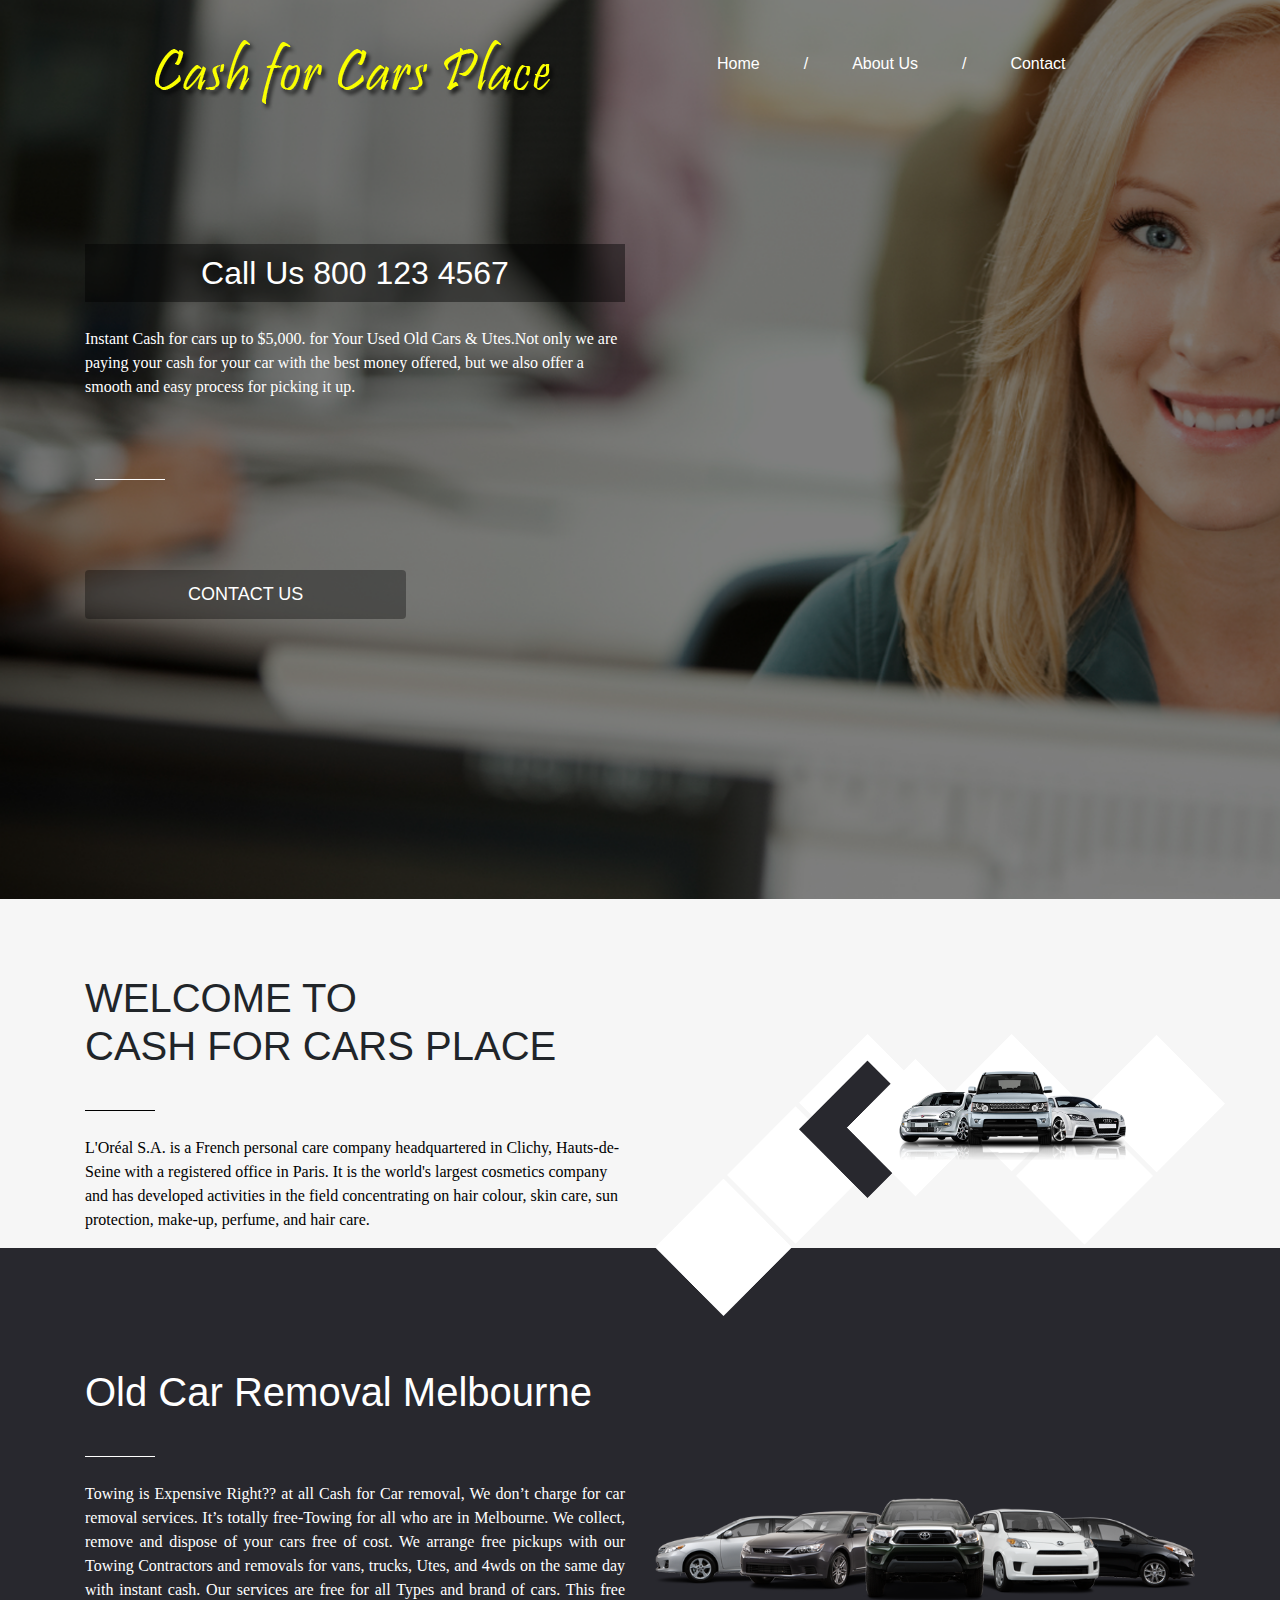
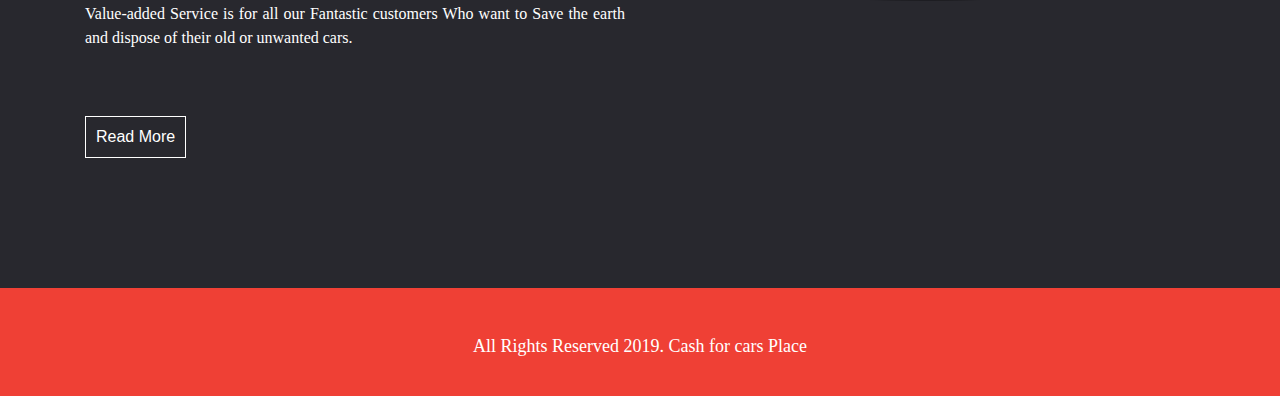
==== index.html @ b8b475d0 "Add files via upload" ====
<!DOCTYPE html>
<html lang="eng">
<head>
        <meta charset="utf-8">
        <meta name="viewport" content="width=device-width, initial-scale=1, shrink-to-fit=no">
       <title> </title>
       <!-- Bootstrap css file -->
       <link rel="stylesheet" type="text/css" href="css/bootstrap.min.css">
       <!-- Theme css file -->
       <link rel="stylesheet" type="text/css" href="css/style.css">
</head>
<body>
<!-- Header Sec Start -->
<header>
	<div class="container">
		<div class="row">
			<div class="col-md-6">
				<div class="logo">
					<a href="index.html" target="_blank"><img src="img/logo.png"></a>
				</div>
			</div>
			<div class="col-md-6">
				<nav>
					<ul>
						<li><a href="index.html" target="_blank">Home</a></li>
						<li>/</li>
						<li><a href="aboutus.html" target="_blank">About Us</a></li>
						<li>/</li>
						<li><a href="contactus.html" target="_blank">Contact</a></li>
					</ul>
				</nav>
			</div>

			<div class="col-md-6">
				<h2>Call Us 800 123 4567</h2>
				<p>Instant Cash for cars up to $5,000. for Your Used Old Cars & Utes.Not only we are paying your cash for your car with the best money offered, but we also offer a smooth and easy process for picking it up.</p>
				<span class="umderline"></span>
				<button class="btn"><a href="contactus.html" target="_blank">CONTACT US</a></button>
			</div>
			
		</div>
	</div>
	
</header>
<!-- Header Sec End -->


<!-- Title Sec Start -->
<section class="from">
	
<div class="container">
	<div class="row">
		<div class="col-md-6">
			<div class="text">
			<h1>WELCOME TO <br> CASH FOR CARS PLACE</h1>
			<span class="underlne"></span>
			<p>L'Oréal S.A. is a French personal care company headquartered in Clichy, Hauts-de-Seine with a registered office in Paris. It is the world's largest cosmetics company and has developed activities in the field concentrating on hair colour, skin care, sun protection, make-up, perfume, and hair care.</p>
			</div>	
		</div>

		<div class="col-md-6">
			<div class="care">
				<img src="img/nw.png">
			</div>
		</div>
	</div>
</div>
</section>
<!-- Title Sec End -->

<!-- Another Sec Start -->

<section class="Another">

	<div class="container">
	<div class="row">
		<div class="col-md-6">
			<div class="text-one">
			<h1>Old Car Removal Melbourne</h1>
			<span class="underlineone"></span>
			<p>Towing is Expensive Right?? at all Cash for Car removal, We don’t charge for car removal services. It’s totally free-Towing for all who are in Melbourne. We collect, remove and dispose of your cars free of cost. We arrange free pickups with our Towing Contractors and removals for vans, trucks, Utes, and 4wds on the same day with instant cash. Our services are free for all Types and brand of cars. This free Value-added Service is for all our Fantastic customers Who want to Save the earth and dispose of their old or unwanted cars.</p>
			<button class="btnone"><a href="aboutus.html" target="_blank">Read More</a></button>
			</div>	
		</div>

		<div class="col-md-6">
		<div class="another-img">
			<img src="img/carone.png">
		</div>
		</div>
		</div>
	</div>
</div>
	
</section>

<!-- Another Sec End -->


<!-- Footer Sec Start -->
<section class="footer">
	<div class="row">
		<div class="col-md-6 offset-md-3 footer-text">
            <p>All Rights Reserved 2019. Cash for cars Place</p>
          </div>
		</div>
	</div>
</section>

<!-- Footer Sec end -->


<script src="https://ajax.googleapis.com/ajax/libs/jquery/3.4.1/jquery.min.js"></script>
<script type="text/javascript" src="js/bootstrap.min.js"></script>

</body>
</html>
---- css/style.css ----
header{
	background: url(../img/bag.png);
	background-repeat: no-repeat;
    background-size: cover;
}


nav {
    display: inline;
    color: white;
    list-style: none;
}

nav ul {
    display: inline-flex;
    list-style: none;
    padding-top: 30px;
}
nav ul li {
    padding: 22px;
}

nav ul li a{
	color: white;
    text-decoration: none;
    background-color: transparent;
}

.col-md-6 h2 {
    background: #0000006e;
    color: white;
    text-align: center;
    padding: 10px;
    margin-top: 130px;
}

.col-md-6  p{
	size: 17px;
    color: white;
    margin-top: 25px;
    font-family: 'Black Ops One', cursive;
	
}

.logo{
	padding-top: 40px;
	text-align: center;
	
}
.from{

	background-color: #f6f6f6;
}

.care img {
    position: absolute;
    max-width: 100%;
    margin-top: 135px;
}

.another-img img {
    margin-top: 250px;
    max-width: 100%;
}

.umderline{
	border-top: 1px solid white;
    width: 70px;
    margin: 10px;
    display: block;
    margin-top: 80px;

}

.underlne{
    border-top: 1px solid black;
    width: 70px;
    display: block;
    margin-top: 40px;
}

.btn {
    background: #00000057;
    color: white;
    padding: 10px 102px;
    text-align: center;
    font-size: 18px;
    margin-bottom: 280px;
    margin-top: 80px;
    transition: 0.5s;
    font-family: 'Roboto', sans-serif;
}

.btn:hover {
    background: #e5e8473d;
}


a {
    color: #ffffff;
    text-decoration: none;
    background-color: transparent;
}

/*text sec Start*/

.row-one{
	    margin-top: 75px;
}

.row-one h1{

}
.row-one p {
    color: black;
    margin-top: 100px;
    text-align: left;
    font-family: 'Lobster', cursive;
}


/*text sec End*/

.text h1{
	margin-top: 75px;
}
.text p{
	    color: black;
        font-family: 'Lobster', cursive;	
}
/*text sec End*/

.Another{

	background-color: #28282e;
    
}

.col-md-6-one img{
	    position: absolute;

}

.underlineone {
    border-top: 1px solid white;
    width: 70px;
    display: block;
    margin-top: 40px;
}

.text-one h1{
	margin-top: 120px;
    color: white;

}

.text-one p {
    text-align: justify;
    padding-bottom: 50px;
    font-family: 'Lobster', cursive;

}

.btnone {
    background: none;
    border: 1px solid white;
    color: white;
    padding: 8px 10px;
    margin-bottom: 130px;
    transition: 0.5s;
}

.btnone:hover {
    background: black;
}



/*footer start*/
.footer{
    background-color: #ef4035;
    padding: 20px;
}

.col-md-6.offset-md-3.footer-text {
    text-align: center;
    color: white;
    font-size: 18px;
}
/*footer End*/



/*Media Qury*/
/*Mobile Device*/


@media (min-width: 320px;) and (max-width: 500px;){

.logo {
    padding-top: 40px;
    text-align: center;
}

.text h1 {
    margin-top: 75px;
    text-align: center;
}

.btn {
    background: #00000057;
    color: white;
    padding: 10px 102px;
    font-size: 18px;
    margin-bottom: 280px;
    margin: 0px auto;
    display: block;
    margin-bottom: 100px;
}

}
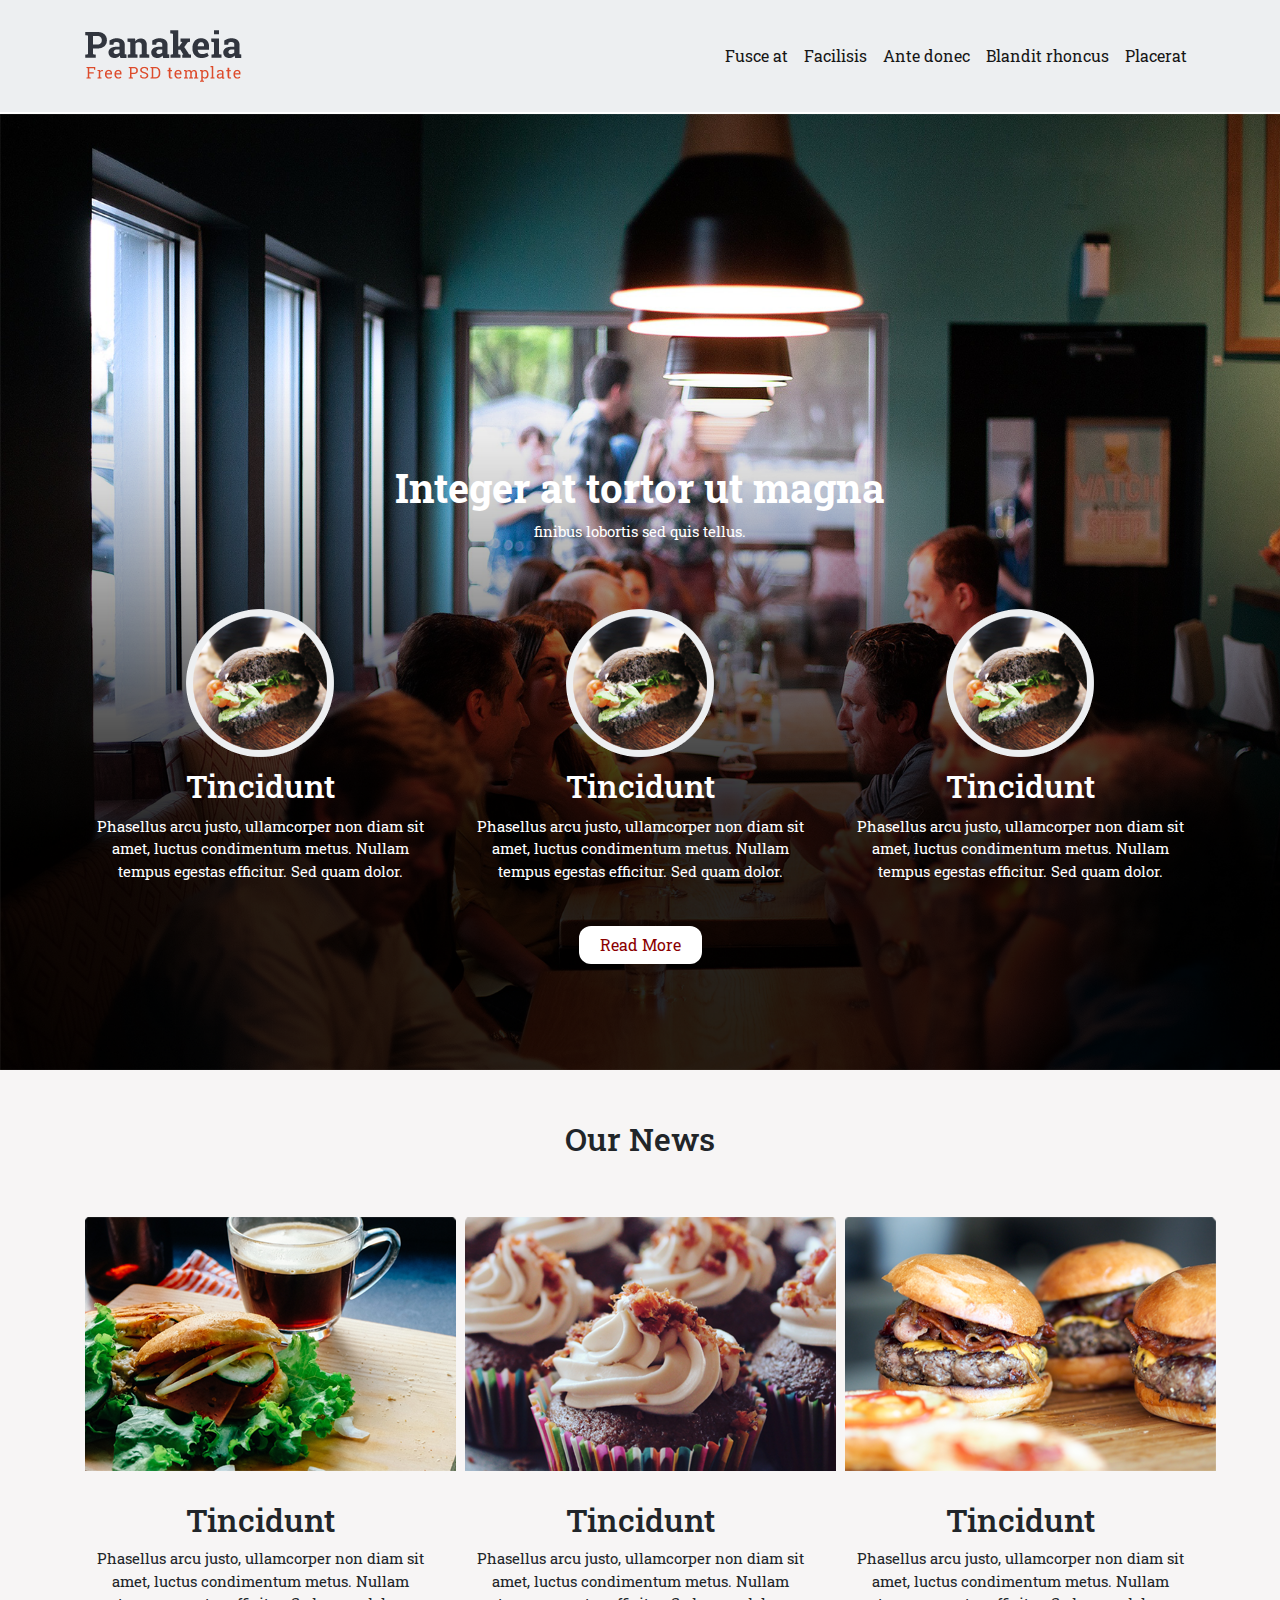
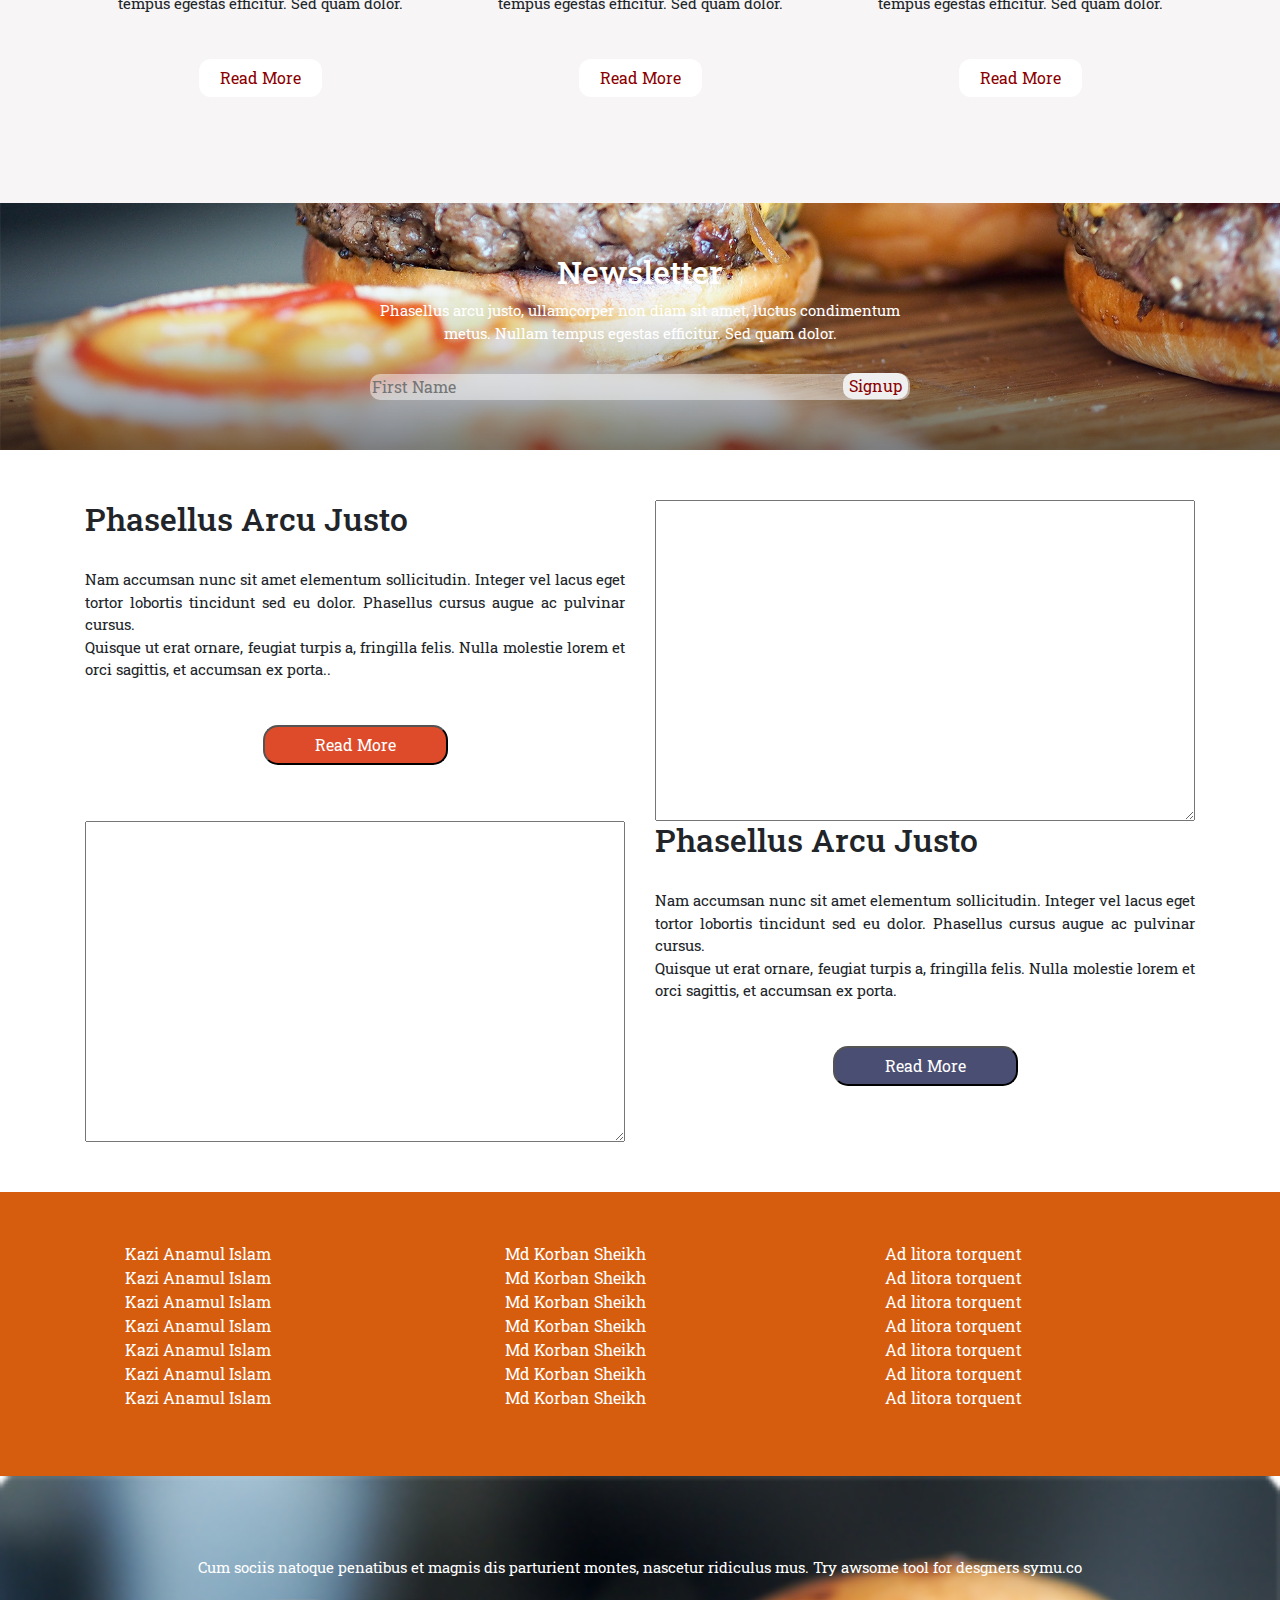
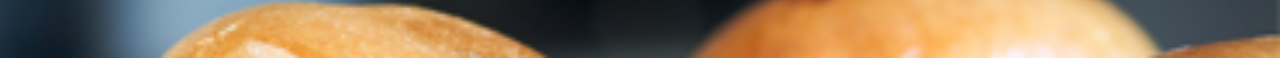
==== commit 8d4b9dee: "Add files via upload" ====
--- a/index.html
+++ b/index.html
@@ -1,117 +1,274 @@
-<!DOCTYPE html>
-<html lang="eng">
-<head>
-        <meta charset="utf-8">
-        <meta name="viewport" content="width=device-width, initial-scale=1, shrink-to-fit=no">
-       <title> </title>
-       <!-- Bootstrap css file -->
-       <link rel="stylesheet" type="text/css" href="css/bootstrap.min.css">
-       <!-- Theme css file -->
-       <link rel="stylesheet" type="text/css" href="css/style.css">
-</head>
-<body>
-<!-- Header Sec Start -->
-<header>
-	<div class="container">
-		<div class="row">
-			<div class="col-md-6">
-				<div class="logo">
-					<a href="index.html" target="_blank"><img src="img/logo.png"></a>
-				</div>
-			</div>
-			<div class="col-md-6">
-				<nav>
-					<ul>
-						<li><a href="index.html" target="_blank">Home</a></li>
-						<li>/</li>
-						<li><a href="aboutus.html" target="_blank">About Us</a></li>
-						<li>/</li>
-						<li><a href="contactus.html" target="_blank">Contact</a></li>
-					</ul>
-				</nav>
-			</div>
-
-			<div class="col-md-6">
-				<h2>Call Us 800 123 4567</h2>
-				<p>Instant Cash for cars up to $5,000. for Your Used Old Cars & Utes.Not only we are paying your cash for your car with the best money offered, but we also offer a smooth and easy process for picking it up.</p>
-				<span class="umderline"></span>
-				<button class="btn"><a href="contactus.html" target="_blank">CONTACT US</a></button>
-			</div>
-			
-		</div>
-	</div>
-	
-</header>
-<!-- Header Sec End -->
-
-
-<!-- Title Sec Start -->
-<section class="from">
-	
-<div class="container">
-	<div class="row">
-		<div class="col-md-6">
-			<div class="text">
-			<h1>WELCOME TO <br> CASH FOR CARS PLACE</h1>
-			<span class="underlne"></span>
-			<p>L'Oréal S.A. is a French personal care company headquartered in Clichy, Hauts-de-Seine with a registered office in Paris. It is the world's largest cosmetics company and has developed activities in the field concentrating on hair colour, skin care, sun protection, make-up, perfume, and hair care.</p>
-			</div>	
-		</div>
-
-		<div class="col-md-6">
-			<div class="care">
-				<img src="img/nw.png">
-			</div>
-		</div>
-	</div>
-</div>
-</section>
-<!-- Title Sec End -->
-
-<!-- Another Sec Start -->
-
-<section class="Another">
-
-	<div class="container">
-	<div class="row">
-		<div class="col-md-6">
-			<div class="text-one">
-			<h1>Old Car Removal Melbourne</h1>
-			<span class="underlineone"></span>
-			<p>Towing is Expensive Right?? at all Cash for Car removal, We don’t charge for car removal services. It’s totally free-Towing for all who are in Melbourne. We collect, remove and dispose of your cars free of cost. We arrange free pickups with our Towing Contractors and removals for vans, trucks, Utes, and 4wds on the same day with instant cash. Our services are free for all Types and brand of cars. This free Value-added Service is for all our Fantastic customers Who want to Save the earth and dispose of their old or unwanted cars.</p>
-			<button class="btnone"><a href="aboutus.html" target="_blank">Read More</a></button>
-			</div>	
-		</div>
-
-		<div class="col-md-6">
-		<div class="another-img">
-			<img src="img/carone.png">
-		</div>
-		</div>
-		</div>
-	</div>
-</div>
-	
-</section>
-
-<!-- Another Sec End -->
-
-
-<!-- Footer Sec Start -->
-<section class="footer">
-	<div class="row">
-		<div class="col-md-6 offset-md-3 footer-text">
-            <p>All Rights Reserved 2019. Cash for cars Place</p>
-          </div>
-		</div>
-	</div>
-</section>
-
-<!-- Footer Sec end -->
-
-
-<script src="https://ajax.googleapis.com/ajax/libs/jquery/3.4.1/jquery.min.js"></script>
-<script type="text/javascript" src="js/bootstrap.min.js"></script>
-
-</body>
-</html>+<!DOCTYPE html>
+<html lang="en">
+
+<head>
+
+  <meta charset="utf-8">
+  <meta name="viewport" content="width=device-width, initial-scale=1, shrink-to-fit=no">
+  <meta name="description" content="">
+  <meta name="author" content="">
+
+  <title>Bootstrap Project</title>
+
+  <!--font awesome-->
+  <link rel="stylesheet" type="text/css" href="css/font-awesome.min.css">
+
+  <!-- Bootstrap core CSS -->
+  <link href="vendor/bootstrap/css/bootstrap.min.css" rel="stylesheet">
+
+  <!-- Custom styles for this template -->
+  <link href="css/scrolling-nav.css" rel="stylesheet">
+
+  <!--Google Fonts-->
+  <link href="https://fonts.googleapis.com/css?family=Roboto+Slab&display=swap" rel="stylesheet">
+
+  <!--Theme css file-->
+  <link rel="stylesheet" type="text/css" href="css/style.css">
+
+</head>
+
+<body id="page-top">
+
+  <!-- Navigation -->
+  <nav class="navbar navbar-expand-lg menu fixed-top" id="mainNav">
+    <div class="container">
+      <a class="navbar-brand js-scroll-trigger" href="#page-top"><img src="img/logo.png" alt="logo" class="img-fluid"></a>
+      <button class="navbar-toggler" type="button" data-toggle="collapse" data-target="#navbarResponsive" aria-controls="navbarResponsive" aria-expanded="false" aria-label="Toggle navigation">
+        <span class="navbar-toggler-icon"><i class="fa fa-home" aria-hidden="true"></i></span>
+      </button>
+      <div class="collapse navbar-collapse" id="navbarResponsive">
+        <ul class="navbar-nav ml-auto">
+          <li class="nav-item">
+            <a class="nav-link js-scroll-trigger" href="#about">Fusce at</a>
+          </li>
+          <li class="nav-item">
+            <a class="nav-link js-scroll-trigger" href="#Facilisis">Facilisis</a>
+          </li>
+          <li class="nav-item">
+            <a class="nav-link js-scroll-trigger" href="#Antedonec">Ante donec</a>
+          </li>
+          <li class="nav-item">
+            <a class="nav-link js-scroll-trigger" href="#Blanditrhoncus">Blandit rhoncus</a>
+          </li>
+          <li class="nav-item">
+            <a class="nav-link js-scroll-trigger" href="#Placerat">Placerat</a>
+          </li>
+        </ul>
+      </div>
+    </div>
+  </nav>
+
+
+
+  <!--fisce section start-->
+
+    <section id="about" class="hero">
+      <div class="container">
+        <div class="row">
+          <div class="col-md-6 offset-md-3 tittle">
+            <h2>Integer at tortor ut magna</h2>
+            <p>finibus lobortis sed quis tellus.</p>
+          </div>
+        </div>
+
+        <div class="row">
+          <div class="col-md-4 food-menu">
+            <img src="img/main1.png">
+            <h2>Tincidunt</h2>
+            <p>Phasellus arcu justo, ullamcorper non diam sit amet, luctus condimentum metus. Nullam tempus egestas efficitur. Sed quam dolor.</p>
+            
+          </div>
+
+          <div class="col-md-4 food-menu">
+            <img src="img/main1.png">
+            <h2>Tincidunt</h2>
+            <p>Phasellus arcu justo, ullamcorper non diam sit amet, luctus condimentum metus. Nullam tempus egestas efficitur. Sed quam dolor.</p>
+            
+          </div>
+
+          <div class="col-md-4 food-menu">
+            <img src="img/main1.png">
+            <h2>Tincidunt</h2>
+            <p>Phasellus arcu justo, ullamcorper non diam sit amet, luctus condimentum metus. Nullam tempus egestas efficitur. Sed quam dolor.</p>
+            
+          </div>
+
+          <button type="button" class="btn">Read More</button>
+          
+        </div>
+      </div>
+    </section>
+
+<!--fisce section End-->
+
+
+
+<!--Our News start-->
+
+<section id="Facilisis" class="news">
+      <div class="container">
+        <div class="row">
+          <div class="col-md-6 offset-md-3 ourn">
+            <h2>Our News</h2>
+          </div>
+        </div>
+<div class="row">
+          <div class="col-md-4 news-menu">
+            <img src="img/news-1.png">
+            <h2>Tincidunt</h2>
+            <p>Phasellus arcu justo, ullamcorper non diam sit amet, luctus condimentum metus. Nullam tempus egestas efficitur. Sed quam dolor.</p>
+            <button type="button" class="btn">Read More</button>
+          </div>
+
+          <div class="col-md-4 news-menu">
+            <img src="img/news2.png">
+            <h2>Tincidunt</h2>
+            <p>Phasellus arcu justo, ullamcorper non diam sit amet, luctus condimentum metus. Nullam tempus egestas efficitur. Sed quam dolor.</p>
+            <button type="button" class="btn">Read More</button>
+          </div>
+
+          <div class="col-md-4 news-menu">
+            <img src="img/news3.png">
+            <h2>Tincidunt</h2>
+            <p>Phasellus arcu justo, ullamcorper non diam sit amet, luctus condimentum metus. Nullam tempus egestas efficitur. Sed quam dolor.</p>
+            <button type="button" class="btn">Read More</button>
+          </div>
+
+
+    </section>
+
+<!--Our News End-->
+
+<!--Newsletter Start-->
+
+<section id="Antedonec" class="Newsletter">
+      <div class="container">
+        <div class="row">
+          <div class="col-md-6 offset-md-3 Newslette">
+            <h2>Newsletter</h2>
+            <p>Phasellus arcu justo, ullamcorper non diam sit amet, luctus condimentum metus. Nullam tempus egestas efficitur. Sed quam dolor.</p>
+            <form>
+              <input type="text" name="First Name" placeholder="First Name" class="relative">
+              <input type="Submit" name="First Name" value="Signup" class="absulate">
+         </form>
+          </div>
+        </div>
+
+    </section>
+
+<!--Newsletter End-->
+
+
+
+<!-- About start -->
+
+<section id="Blanditrhoncus" class="About">
+     <div class="container">
+       <div class="row">
+         <div class="col-md-6 about">
+           <h2>Phasellus arcu justo</h2>
+           <p>Nam accumsan nunc sit amet elementum sollicitudin. Integer vel lacus eget tortor lobortis tincidunt sed eu dolor. Phasellus cursus augue ac pulvinar cursus.<br>
+Quisque ut erat ornare, feugiat turpis a, fringilla felis. Nulla molestie lorem et orci sagittis, et accumsan ex porta..</p>
+<button type="button" class="btntw">Read More</button>
+         </div>
+         <div class="col-md-6 about">
+           <textarea></textarea>
+         </div>
+         <div class="col-md-6 about">
+           <textarea></textarea>
+         </div>
+         <div class="col-md-6 about">
+           <h2>Phasellus arcu justo</h2>
+           <p>Nam accumsan nunc sit amet elementum sollicitudin. Integer vel lacus eget tortor lobortis tincidunt sed eu dolor. Phasellus cursus augue ac pulvinar cursus. <br>
+Quisque ut erat ornare, feugiat turpis a, fringilla felis. Nulla molestie lorem et orci sagittis, et accumsan ex porta.</p>
+<button type="button" class="btntr">Read More</button>
+         </div>
+       </div>
+     </div>
+ </section>
+
+<!-- About End -->
+
+
+<!-- Text start -->
+<section id="Placerat" class="Links">
+  <div class="container">
+    <div class="row">
+      <div class="col-md-4 t">
+        <nav>
+          <ul>
+            <li><a href="">Kazi Anamul Islam</a></li>
+            <li><a href="">Kazi Anamul Islam</a></li>
+            <li><a href="">Kazi Anamul Islam</a></li>
+            <li><a href="">Kazi Anamul Islam</a></li>
+            <li><a href="">Kazi Anamul Islam</a></li>
+            <li><a href="">Kazi Anamul Islam</a></li>
+            <li><a href="">Kazi Anamul Islam</a></li>
+          </ul>
+        </nav>
+      </div>
+
+      <div class="col-md-4 t">
+        <nav>
+          <ul>
+            <li><a href="">Md Korban Sheikh</a></li>
+            <li><a href="">Md Korban Sheikh</a></li>
+            <li><a href="">Md Korban Sheikh</a></li>
+            <li><a href="">Md Korban Sheikh</a></li>
+            <li><a href="">Md Korban Sheikh</a></li>
+            <li><a href="">Md Korban Sheikh</a></li>
+            <li><a href="">Md Korban Sheikh</a></li>
+          </ul>
+        </nav>
+      </div>
+
+      <div class="col-md-4 t">
+        <nav>
+          <ul>
+            <li><a href="">Ad litora torquent</a></li>
+            <li><a href="">Ad litora torquent</a></li>
+            <li><a href="">Ad litora torquent</a></li>
+            <li><a href="">Ad litora torquent</a></li>
+            <li><a href="">Ad litora torquent</a></li>
+            <li><a href="">Ad litora torquent</a></li>
+            <li><a href="">Ad litora torquent</a></li>
+          </ul>
+        </nav>
+      </div>
+      
+    </div>
+  </div>
+     
+ </section>
+<!-- Text End -->
+
+
+
+
+
+  <!-- Footer -->
+  <footer class="Footer">
+    <div class="container">
+      <div class="row">
+        <div class="col-md-12 te">
+          <p>Cum sociis natoque penatibus et magnis dis parturient montes, nascetur ridiculus mus. 
+Try awsome tool for desgners symu.co</p>
+        </div>
+      </div>
+    </div>
+   
+  </footer>
+ <!-- /.container -->
+  <!-- Bootstrap core JavaScript -->
+  <script src="vendor/jquery/jquery.min.js"></script>
+  <script src="vendor/bootstrap/js/bootstrap.bundle.min.js"></script>
+
+  <!-- Plugin JavaScript -->
+  <script src="vendor/jquery-easing/jquery.easing.min.js"></script>
+
+  <!-- Custom JavaScript for this theme -->
+  <script src="js/scrolling-nav.js"></script>
+
+</body>
+
+</html>
--- a/css/scrolling-nav.css
+++ b/css/scrolling-nav.css
@@ -0,0 +1,12 @@
+/*!
+ * Start Bootstrap - Scrolling Nav (https://startbootstrap.com/template-overviews/scrolling-nav)
+ * Copyright 2013-2019 Start Bootstrap
+ * Licensed under MIT (https://github.com/BlackrockDigital/startbootstrap-scrolling-nav/blob/master/LICENSE)
+ */
+header {
+  
+}
+
+section {
+  padding: 50px 0;
+}
--- a/css/style.css
+++ b/css/style.css
@@ -1,222 +1,278 @@
-
-header{
-	background: url(../img/bag.png);
-	background-repeat: no-repeat;
+/*
+Author Name
+Autohr Info Here
+*/
+
+/* ======Index=======
+
+1.Home
+2.About
+3.Our Work
+4.Contact
+5.
+=====================
+*/
+
+
+/* Global CSS */
+
+body {
+	font-family: 'Roboto Slab', serif;
+
+}
+
+.no-padding {
+	padding: 0px;
+}
+
+.img-center {
+	display: block;
+	margin: 0 auto;
+}
+
+h1 {
+
+}
+
+h2 {
+
+
+}
+h3 {
+
+
+}
+
+p {
+	font-size: 15px;
+
+}
+
+
+/*navigation section start*/
+.menu {
+	background-color: #edeff1;
+	padding: 25px 0px;
+}
+.nav-link {
+	color: #161616;
+}
+
+.js-scroll-trigger.active {
+    background: #dd4b2b;
+    color: #fff;
+    border-radius: 14px;
+    padding: 4px 11px!important;
+}
+/*Fusce at section start*/
+
+.hero {
+	background:url(../img/banner.png);
+	background-size: cover;
+    margin-top: 114px;
+}
+
+.tittle {
+    padding-top: 300px;
+    padding-bottom: 50px;
+    text-align: center;
+}
+
+.tittle h2 {
+    color: #fff;
+    font-size: 40px;
+    font-weight: bold;
+}
+
+
+.tittle p {
+    color: #fff;
+}
+
+.food-menu {
+	text-align: center;
+}
+
+.food-menu h2{
+	color: #fff;
+	margin: 10px 0px;
+	
+}
+
+.food-menu p{
+	color: #fff;
+	
+}
+
+.btn {
+    margin: 28px auto 56px;
+    background: #fff;
+    padding: 6px 20px;
+    color: darkred;
+    border-radius: 12px;
+}
+
+/*news start*/
+
+
+.news{
+	 background: #f7f5f5;
+
+}
+
+.ourn{
+text-align: center;
+
+}
+
+.ourn h2{
+	padding-bottom: 50px;
+	
+}
+
+.news-menu {
+    text-align: center;
+}
+
+.news-menu h2 {
+    text-align: center;
+    margin-top: 30px;
+}
+
+.news-menu p{
+	
+}
+
+
+
+.Newsletter{
+	background:url(../img/newsletter.png);
+	background-size: cover;
+}
+
+.Newslette h2 {
+    text-align: center;
+    color: white;
+}
+
+.Newslette p{
+	text-align: center;
+    color: white;
+    margin-bottom: 30px;
+}
+
+.btntwo{
+    margin: 28px auto 56px;
+    background: #fff;
+    padding: 6px 50px;
+    color: darkred;
+    border-radius: 15px;
+
+}
+
+.relative {
+    position: relative;
+    border-radius: 10px;
+    width: 100%;
+    background-color: #ffffff7a;
+    border: none;
+}
+.absulate {
+    position: absolute;
+    border-radius: 10px;
+    color: darkred;
+    border: none;
+    top: 120px;
+    right: 17px;
+}
+
+
+/*About start*/
+
+.col-md-6.about{
+    text-align: center;
+
+}
+
+.col-md-6.about h2 {
+    text-align: left;
+    margin-bottom: 30px;
+    text-transform: capitalize;
+}
+
+.col-md-6.about p{
+    text-align: justify;
+    
+}
+
+textarea{
+    width: 100%;
+    height: 100%;
+
+}
+
+.btntw{
+    margin: 28px auto 56px;
+    background: #DD4B2B;
+    padding: 6px 50px;
+    color: white;
+    border-radius: 15px;
+
+}
+
+.btntr{
+    margin: 28px auto 56px;
+    background: #4B4E73;
+    padding: 6px 50px;
+    color: white;
+    border-radius: 15px;
+
+
+}
+
+/*About End*/
+
+
+/*Text start*/
+.Links{
+background: #D75D0E;
+}
+
+.col-md-4.t{
+
+}
+
+.col-md-4.t nav {
+    
+}
+
+.col-md-4.t nav ul {
+        list-style: none;
+}
+
+.col-md-4.t nav ul li {
+    
+}
+
+.col-md-4.t nav ul li a{
+    color: white;
+}
+
+/*Text End*/
+
+/*Footer Start*/
+.Footer{
+    background: url(../img/news3.png);
     background-size: cover;
 }
 
-
-nav {
-    display: inline;
-    color: white;
-    list-style: none;
-}
-
-nav ul {
-    display: inline-flex;
-    list-style: none;
-    padding-top: 30px;
-}
-nav ul li {
-    padding: 22px;
-}
-
-nav ul li a{
-	color: white;
-    text-decoration: none;
-    background-color: transparent;
-}
-
-.col-md-6 h2 {
-    background: #0000006e;
-    color: white;
-    text-align: center;
-    padding: 10px;
-    margin-top: 130px;
-}
-
-.col-md-6  p{
-	size: 17px;
-    color: white;
-    margin-top: 25px;
-    font-family: 'Black Ops One', cursive;
-	
-}
-
-.logo{
-	padding-top: 40px;
-	text-align: center;
-	
-}
-.from{
-
-	background-color: #f6f6f6;
-}
-
-.care img {
-    position: absolute;
-    max-width: 100%;
-    margin-top: 135px;
-}
-
-.another-img img {
-    margin-top: 250px;
-    max-width: 100%;
-}
-
-.umderline{
-	border-top: 1px solid white;
-    width: 70px;
-    margin: 10px;
-    display: block;
-    margin-top: 80px;
-
-}
-
-.underlne{
-    border-top: 1px solid black;
-    width: 70px;
-    display: block;
-    margin-top: 40px;
-}
-
-.btn {
-    background: #00000057;
-    color: white;
-    padding: 10px 102px;
-    text-align: center;
-    font-size: 18px;
-    margin-bottom: 280px;
-    margin-top: 80px;
-    transition: 0.5s;
-    font-family: 'Roboto', sans-serif;
-}
-
-.btn:hover {
-    background: #e5e8473d;
-}
-
-
-a {
-    color: #ffffff;
-    text-decoration: none;
-    background-color: transparent;
-}
-
-/*text sec Start*/
-
-.row-one{
-	    margin-top: 75px;
-}
-
-.row-one h1{
-
-}
-.row-one p {
-    color: black;
-    margin-top: 100px;
-    text-align: left;
-    font-family: 'Lobster', cursive;
-}
-
-
-/*text sec End*/
-
-.text h1{
-	margin-top: 75px;
-}
-.text p{
-	    color: black;
-        font-family: 'Lobster', cursive;	
-}
-/*text sec End*/
-
-.Another{
-
-	background-color: #28282e;
-    
-}
-
-.col-md-6-one img{
-	    position: absolute;
-
-}
-
-.underlineone {
-    border-top: 1px solid white;
-    width: 70px;
-    display: block;
-    margin-top: 40px;
-}
-
-.text-one h1{
-	margin-top: 120px;
-    color: white;
-
-}
-
-.text-one p {
-    text-align: justify;
-    padding-bottom: 50px;
-    font-family: 'Lobster', cursive;
-
-}
-
-.btnone {
-    background: none;
-    border: 1px solid white;
-    color: white;
-    padding: 8px 10px;
-    margin-bottom: 130px;
-    transition: 0.5s;
-}
-
-.btnone:hover {
-    background: black;
-}
-
-
-
-/*footer start*/
-.footer{
-    background-color: #ef4035;
-    padding: 20px;
-}
-
-.col-md-6.offset-md-3.footer-text {
-    text-align: center;
-    color: white;
-    font-size: 18px;
-}
-/*footer End*/
-
-
-
-/*Media Qury*/
-/*Mobile Device*/
-
-
-@media (min-width: 320px;) and (max-width: 500px;){
-
-.logo {
-    padding-top: 40px;
-    text-align: center;
-}
-
-.text h1 {
-    margin-top: 75px;
-    text-align: center;
-}
-
-.btn {
-    background: #00000057;
-    color: white;
-    padding: 10px 102px;
-    font-size: 18px;
-    margin-bottom: 280px;
-    margin: 0px auto;
-    display: block;
-    margin-bottom: 100px;
-}
-
-}+.col-md-12.te{
+
+}
+
+.col-md-12.te p {
+    color: white;
+    text-align: center;
+    margin: 80px;
+}
+/*Footer End*/